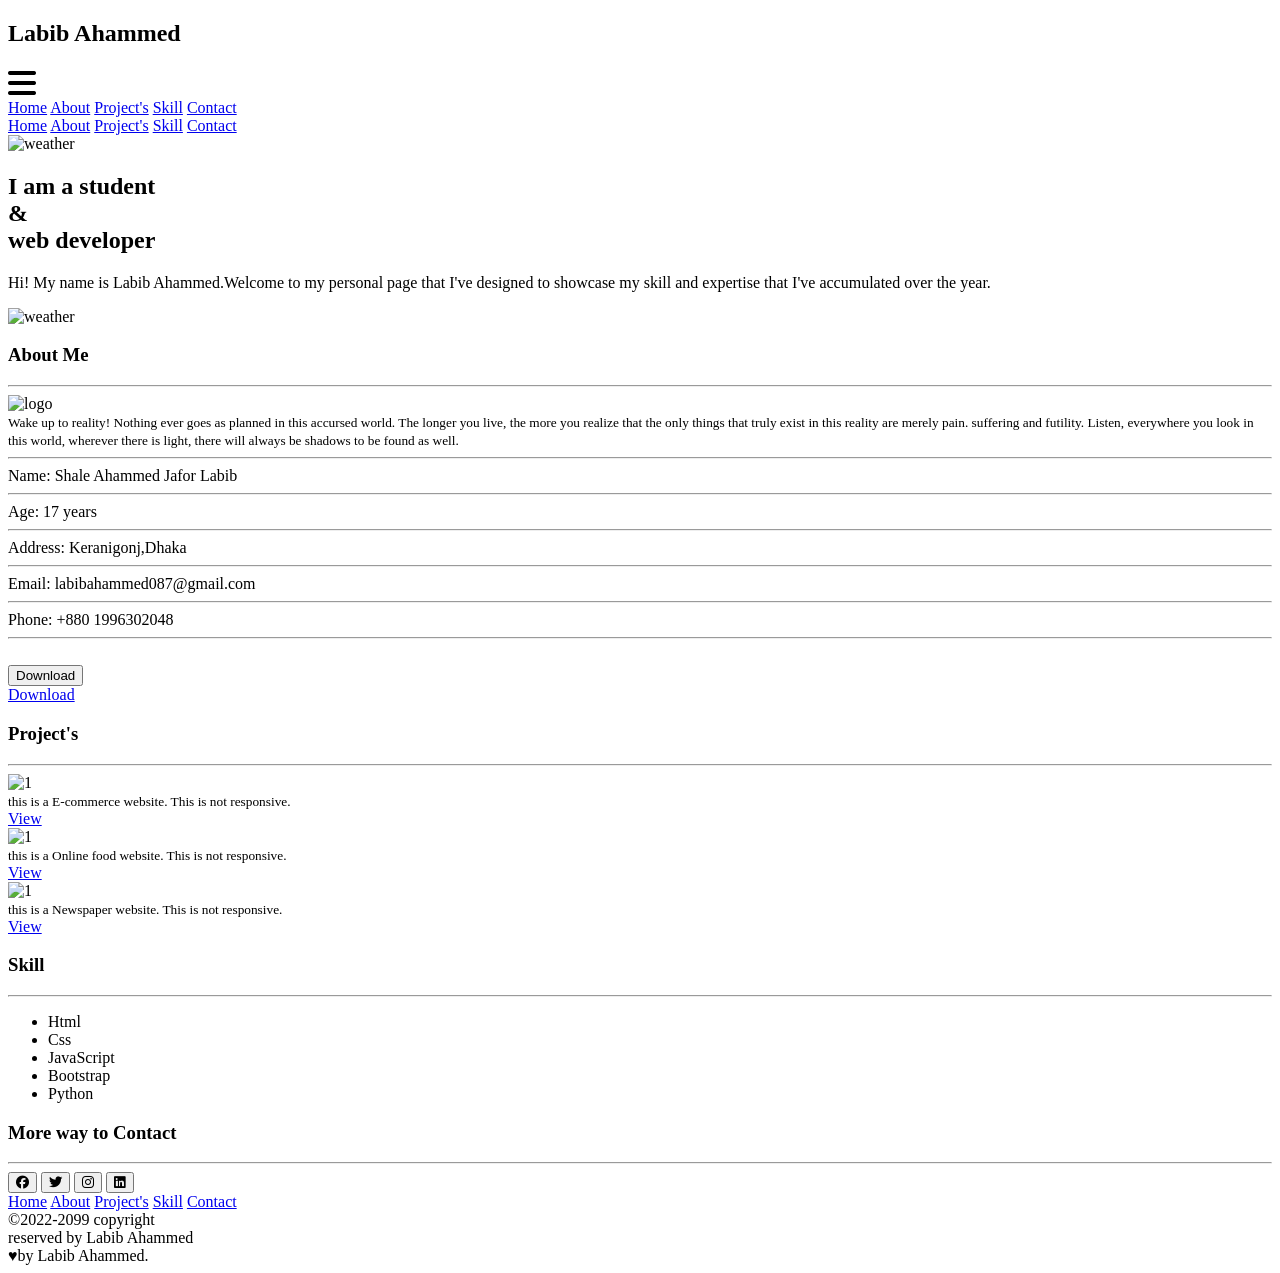
==== index.html @ 7253a117 "Add files via upload" ====
<!DOCTYPE html>
<html lang="en">

<head>
    <meta charset="UTF-8">
    <meta http-equiv="X-UA-Compatible" content="IE=Edge">
    <meta name="viewport" content="width=device-width, initial-scale=1">
    <!--Font awasome cdn-->
    <link rel="stylesheet" href="https://cdnjs.cloudflare.com/ajax/libs/font-awesome/6.1.2/css/all.min.css" integrity="sha512-1sCRPdkRXhBV2PBLUdRb4tMg1w2YPf37qatUFeS7zlBy7jJI8Lf4VHwWfZZfpXtYSLy85pkm9GaYVYMfw5BC1A==" crossorigin="anonymous" referrerpolicy="no-referrer" />
    <!--Google font-->
    <link rel="preconnect" href="https://fonts.googleapis.com">
    <link rel="preconnect" href="https://fonts.gstatic.com" crossorigin>
    <link href="https://fonts.googleapis.com/css2?family=Fira+Sans+Extra+Condensed:ital,wght@0,400;0,500;1,500&display=swap" rel="stylesheet">
    <title>Labib Ahammed</title>

    <!-- HTML -->


    <!-- Custom Styles -->
    <link rel="stylesheet" href="./css/style.css">

    <!--Desktop css-->
    <link rel="stylesheet" href="./css/desktop.css" media="only screen and (min-width: 600px)">
</head>

<body>
    <!--Navbar start here-->
    <nav class="navbar">
        <div class="nav-logo">
            <h2>Labib Ahammed</h2>
        </div>

        <i class="fa-solid fa-bars fa-2x bar" id="bars"></i>

        <div class="hidden" id="menu">
            <div class="drop">
                <a href="#home">Home</a>
                <a href="#about">About</a>
                <a href="#project">Project's</a>
                <a href="#skill">Skill</a>
                <a href="contact.html">Contact</a>
            </div>

        </div>

        <div class="desk-menu">
            <a href="#home">Home</a>
            <a href="#about">About</a>
            <a href="#project">Project's</a>
            <a href="#skill">Skill</a>
            <a href="contact.html">Contact</a>
        </div>
    </nav>
    <!--Navbar start here-->

    <!--About part start here-->
    <section class="home-section" id="home">
        <div class="home-logo">
            <img src="./imges/weather.png" alt="weather">
        </div>
        <div class="home-info">
            <h1>I am a student <br>&
                <br><span>web developer</span>
            </h1>
            <p>Hi! My name is Labib Ahammed.Welcome to my personal page that I've designed to showcase my skill and expertise that I've accumulated over the year.
            </p>
        </div>
        <div class="home-logo-2">
            <img src="./imges/weather.png" alt="weather">
        </div>
    </section>
    <!--About part end here-->

    <!--project part start here-->
    <section class="about-section" id="about">
        <h3 class="section-heading">About Me</h3>
        <hr class="hr-dot">
        <div class="about-container">
            <div class="about-logo">
                <img src="./imges/logo2.jpg" alt="logo" width="150px"><br>
                <div class="about-tit">
                    <small>Wake up to reality! Nothing ever goes as planned in this accursed world. The longer you live, the more you realize that the only things that truly exist in this reality are merely pain. suffering and futility.
                        Listen, everywhere you look in this world, wherever there is light, there will always be shadows to be found as well.</small>
                </div>
            </div>
            <div class="about-info">
                <hr>
                Name: Shale Ahammed Jafor Labib
                <hr>
                Age: 17 years
                <hr>
                Address: Keranigonj,Dhaka
                <hr>
                Email: labibahammed087@gmail.com
                <hr>
                Phone: +880 1996302048
                <hr>
                <br>
                <div class="about-dis-btn">
                    <button type="download" download>Download</button>
                </div>
            </div>
            <div class="about-btn">
                <a href="imges/download.jpg" download>Download</a>
            </div>

        </div>
    </section>
    <!--home part end here-->

    <!--project part start here-->
    <section class="project-section" id="project">
        <h3 class="section-heading">Project's</h3>
        <hr class="hr-dot">
        <div class="project-container">
            <div class="project-card">
                <img src="./imges/project-1.jpg" alt="1" width="150px">
                <div class="project-info">
                    <small>this is a E-commerce website. This is not responsive.</small>
                </div>
                <div class="project-btn">
                    <a href="#1">View</a>
                </div>
            </div>
            <div class="project-card">
                <img src="./imges/project-2.jpg" alt="1" width="150px">
                <div class="project-info">
                    <small>this is a Online food website. This is not responsive.</small>
                </div>
                <div class="project-btn">
                    <a href="#1">View</a>
                </div>
            </div>
            <div class="project-card">
                <img src="./imges/project-3.jpg" alt="1" width="150px">
                <div class="project-info">
                    <small>this is a Newspaper website. This is not responsive.</small>
                </div>
                <div class="project-btn">
                    <a href="#1">View</a>
                </div>
            </div>
        </div>
    </section>
    <!--project part start here-->

    <!--skill part start here-->
    <section class="skill-section" id="skill">
        <h3>Skill</h3>
        <hr class="hr-dot">
        <div class="skill-container">
            <div class="skill-card">
                <ul>
                    <li class="html">Html</li>
                    <li class="css">Css</li>
                    <li class="js">JavaScript</li>
                    <li class="boot">Bootstrap</li>
                    <li class="py">Python</li>
                </ul>
            </div>
        </div>
    </section>
    <!--skill part end here-->

    <footer class="footer-section">
        <h3 class="section-heading">More way to Contact</h3>
        <hr class="hr-dot">
        <div class="link-container">
            <button type="submit" onclick="location.href='https://www.facebook.com/labib.ahammed.18'"><i class="fa-brands fa-facebook fac"></i></button>
            <button type="submit"><i class="fa-brands fa-twitter twi"></i></button>
            <button type="submit"><i class="fa-brands fa-instagram ins"></i></button>
            <button type="submit"><i class="fa-brands fa-linkedin lik"></i></button>
        </div>
        <div class="footer-menu">
            <a href="#home">Home</a>
            <a href="#about">About</a>
            <a href="#project">Project's</a>
            <a href="#skill">Skill</a>
            <a href="contact.html">Contact</a>
        </div>
        <div class="footer-dis">
            &copy;2022-2099 copyright <br>reserved by Labib Ahammed <br> ♥️by Labib Ahammed.
        </div>
    </footer>
    <script src="main.js"></script>

</body>

</html>
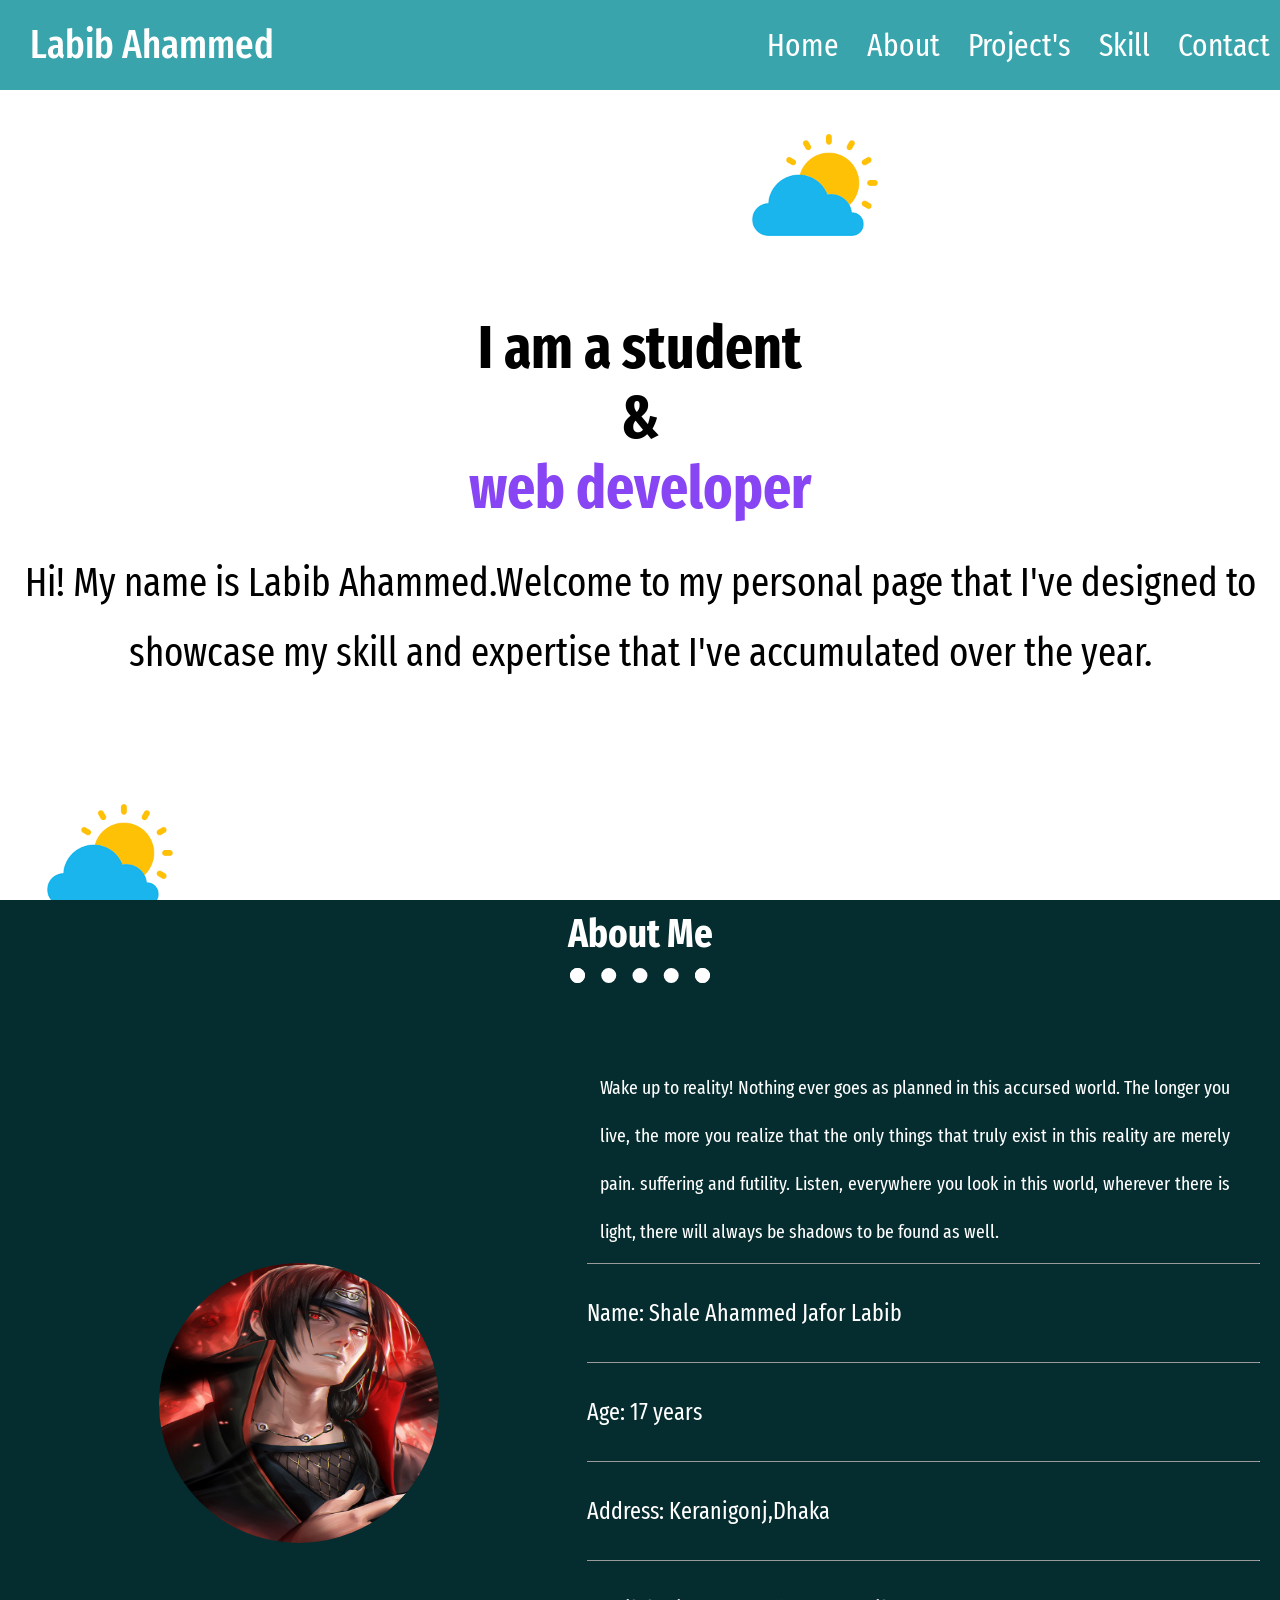
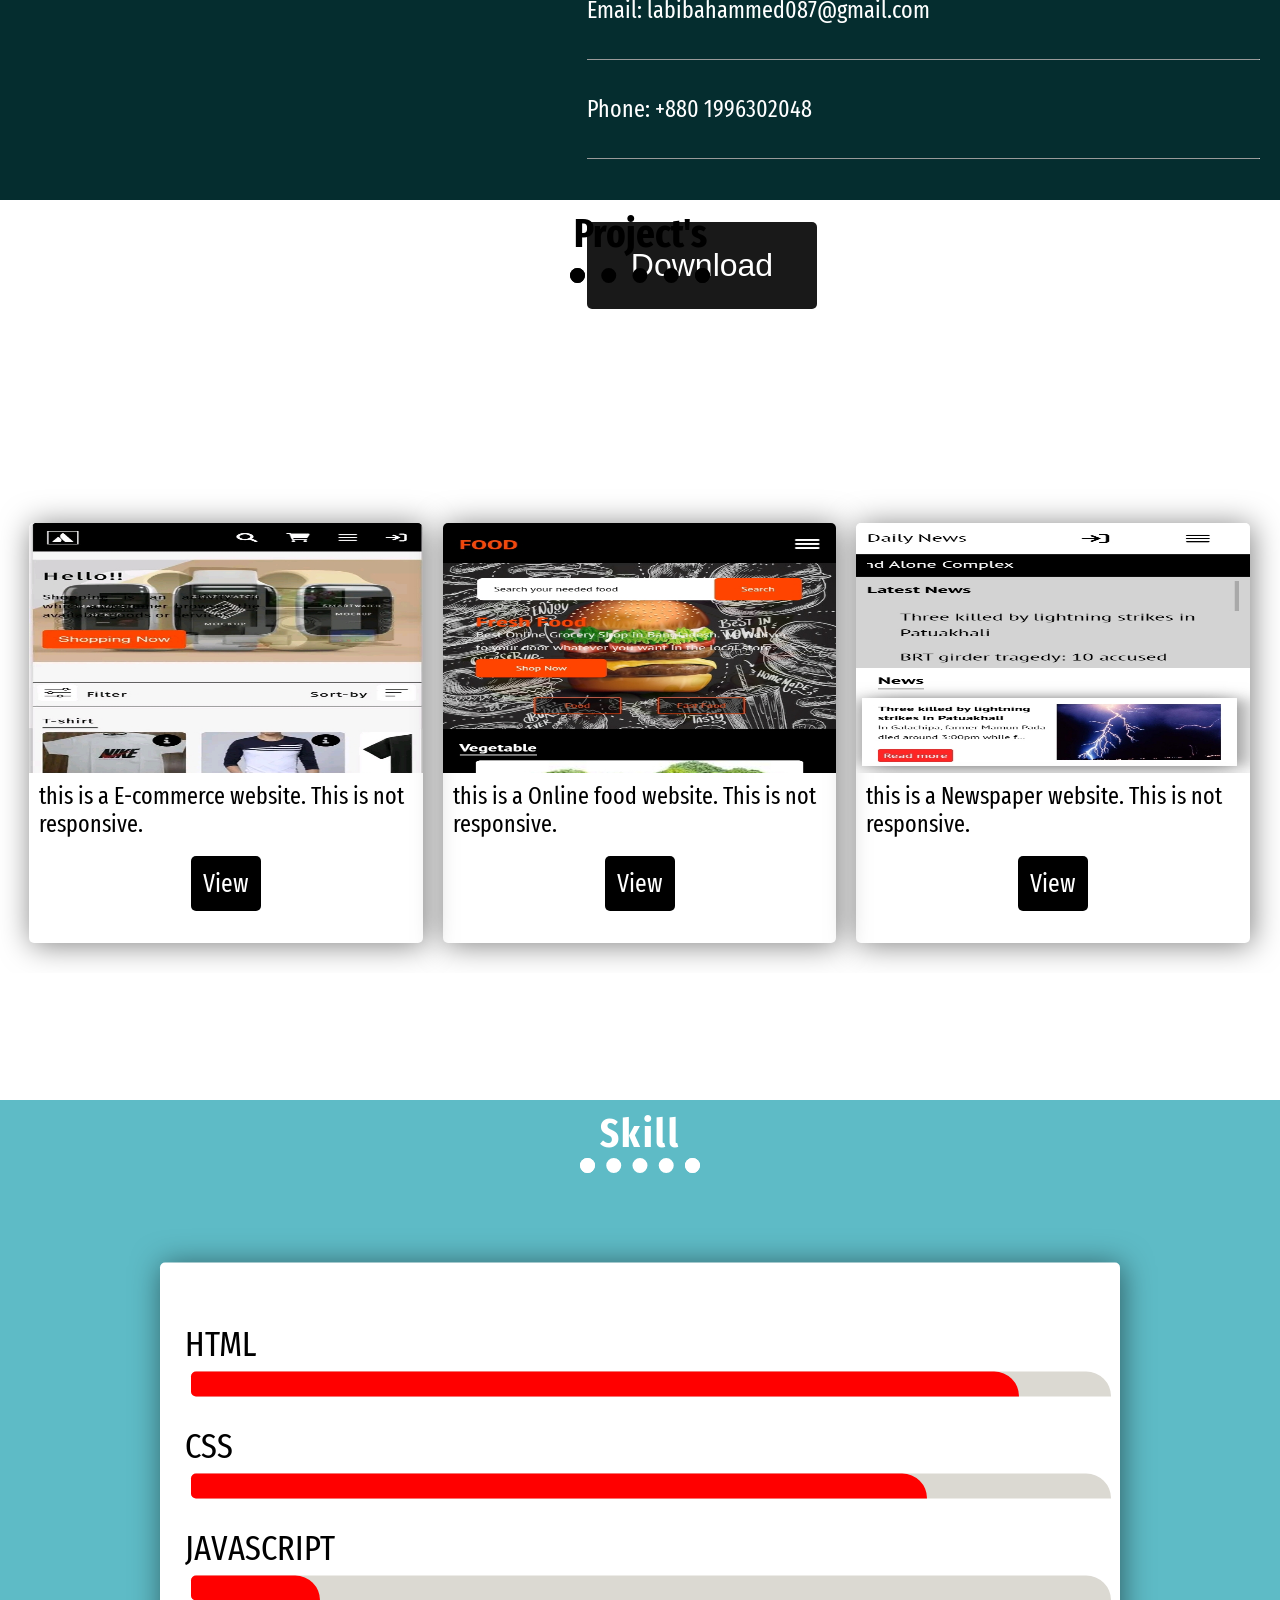
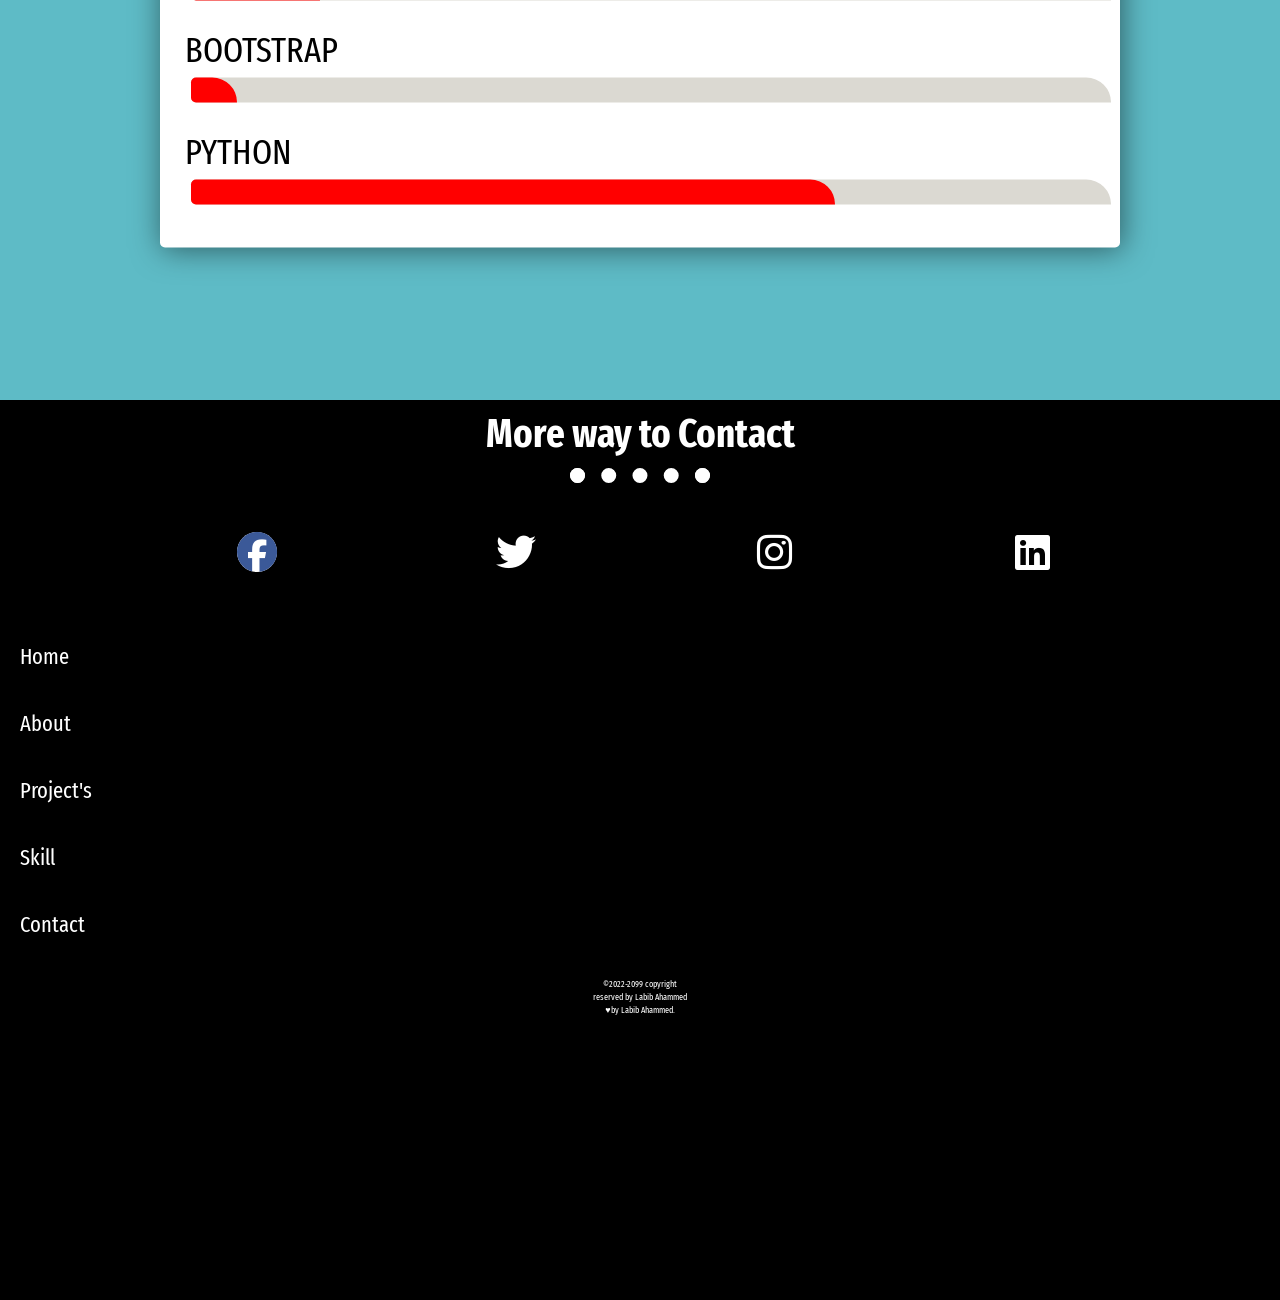
==== commit 7c69713f: "Update index.html" ====
--- a/index.html
+++ b/index.html
@@ -17,10 +17,10 @@
 
 
     <!-- Custom Styles -->
-    <link rel="stylesheet" href="./css/style.css">
+    <link rel="stylesheet" href="style.css">
 
     <!--Desktop css-->
-    <link rel="stylesheet" href="./css/desktop.css" media="only screen and (min-width: 600px)">
+    <link rel="stylesheet" href="desktop.css" media="only screen and (min-width: 600px)">
 </head>
 
 <body>
@@ -56,7 +56,7 @@
     <!--About part start here-->
     <section class="home-section" id="home">
         <div class="home-logo">
-            <img src="./imges/weather.png" alt="weather">
+            <img src="weather.png" alt="weather">
         </div>
         <div class="home-info">
             <h1>I am a student <br>&
@@ -66,7 +66,7 @@
             </p>
         </div>
         <div class="home-logo-2">
-            <img src="./imges/weather.png" alt="weather">
+            <img src="weather.png" alt="weather">
         </div>
     </section>
     <!--About part end here-->
@@ -77,7 +77,7 @@
         <hr class="hr-dot">
         <div class="about-container">
             <div class="about-logo">
-                <img src="./imges/logo2.jpg" alt="logo" width="150px"><br>
+                <img src="logo2.jpg" alt="logo" width="150px"><br>
                 <div class="about-tit">
                     <small>Wake up to reality! Nothing ever goes as planned in this accursed world. The longer you live, the more you realize that the only things that truly exist in this reality are merely pain. suffering and futility.
                         Listen, everywhere you look in this world, wherever there is light, there will always be shadows to be found as well.</small>
@@ -101,7 +101,7 @@
                 </div>
             </div>
             <div class="about-btn">
-                <a href="imges/download.jpg" download>Download</a>
+                <a href="download.jpg" download>Download</a>
             </div>
 
         </div>
@@ -114,7 +114,7 @@
         <hr class="hr-dot">
         <div class="project-container">
             <div class="project-card">
-                <img src="./imges/project-1.jpg" alt="1" width="150px">
+                <img src="project-1.jpg" alt="1" width="150px">
                 <div class="project-info">
                     <small>this is a E-commerce website. This is not responsive.</small>
                 </div>
@@ -123,7 +123,7 @@
                 </div>
             </div>
             <div class="project-card">
-                <img src="./imges/project-2.jpg" alt="1" width="150px">
+                <img src="project-2.jpg" alt="1" width="150px">
                 <div class="project-info">
                     <small>this is a Online food website. This is not responsive.</small>
                 </div>
@@ -132,7 +132,7 @@
                 </div>
             </div>
             <div class="project-card">
-                <img src="./imges/project-3.jpg" alt="1" width="150px">
+                <img src="project-3.jpg" alt="1" width="150px">
                 <div class="project-info">
                     <small>this is a Newspaper website. This is not responsive.</small>
                 </div>
--- a/style.css
+++ b/style.css
@@ -0,0 +1,487 @@
+* {
+    margin: 0;
+    padding: 0;
+    box-sizing: border-box;
+    text-decoration: none;
+    list-style: none;
+    outline: none;
+}
+
+html {
+    scroll-behavior: smooth;
+    font-family: 'Fira Sans Extra Condensed', sans-serif;
+}
+
+body {
+    width: 100%;
+    background: white;
+}
+
+.section-heading {
+    font-size: 1.5rem;
+    padding: 10px 0px;
+    text-align: center;
+}
+
+.hr-dot {
+    width: 80px;
+    display: block;
+    margin: 0 auto;
+    border-style: dotted;
+    border-width: 5px;
+    border-bottom: none;
+}
+
+.navbar {
+    background: #39a4ac;
+    width: 100%;
+    height: 15vh;
+    display: flex;
+    justify-content: space-between;
+    align-items: center;
+    padding: 0px 10px;
+    position: relative;
+}
+
+.nav-logo h2 {
+    color: white;
+    font-weight: 500;
+}
+
+.bar {
+    margin-right: 15px;
+    color: white;
+    position: absolute;
+    right: 15px;
+}
+
+.drop {
+    position: absolute;
+    top: 15.2vh;
+    width: 100%;
+    background: #39a4ac;
+    left: 0%;
+    height: fit-content;
+    padding: 20px 20px;
+    text-align: center;
+    z-index: 1000;
+}
+.hidden{
+    display: none;
+}
+.drop a {
+    display: block;
+    font-size: 1.5rem;
+    margin: 26px 0px;
+    color: white;
+    padding: 10px;
+    cursor: pointer;
+    transition: all 1.5s ease;
+}
+
+.desk-menu {
+    display: none;
+}
+
+/* about part start here */
+.home-section {
+    width: 100%;
+    height: 85vh;
+    position: relative;
+}
+
+.home-logo {
+    width: 80px;
+    height: 80px;
+    position: relative;
+    right: -259px;
+    top: 20px;
+    border-radius: 50%;
+}
+
+.home-logo img {
+    position: absolute;
+    width: 80px;
+    height: 80px;
+    border-radius: 50%;
+}
+
+.home-logo-2 {
+    width: 80px;
+    height: 80px;
+    position: relative;
+    top: 50vh;
+    left: 15px;
+    border-radius: 50%;
+}
+
+.home-logo-2 img {
+    position: absolute;
+    width: 80px;
+    height: 80px;
+    border-radius: 50%;
+}
+
+.home-info {
+    position: absolute;
+    top: 25%;
+    padding: 20px;
+    text-align: center;
+    line-height: 30px;
+}
+
+.home-info h1 {
+    margin-bottom: 20px;
+}
+
+.home-info span {
+    color: #8845f4;
+}
+
+/* about part start here */
+.about-section {
+    width: 100%;
+    height: 103vh;
+    background: #052d2f;
+    color: white;
+    position: relative;
+}
+
+.about-container {
+    display: flex;
+    flex-direction: column;
+    padding: 10px;
+}
+
+.about-logo img {
+    width: 80px;
+    height: 80px;
+    border-radius: 50%;
+    display: block;
+    margin: 0 auto;
+    margin-top: 10px;
+}
+
+.about-tit {
+    text-align: center;
+    line-height: 20px;
+    margin-bottom: 5px;
+}
+
+.about-info {
+    padding: 5px 15px;
+}
+
+.about-info hr {
+    margin: 10px -10px;
+    border-bottom: none;
+}
+
+.about-btn {
+    text-align: center;
+}
+
+.about-btn a {
+    padding: 10px;
+    width: 80px;
+    border: none;
+    border-radius: 5px;
+    border-radius: 5px;
+    background: #191919;
+    color: white;
+}
+
+.about-dis-btn {
+    display: none;
+}
+
+/* about part start here */
+
+/* project part start here */
+.project-section {
+    width: 100%;
+    height: 100vh;
+    position: relative;
+}
+
+.project-container {
+    position: relative;
+    display: flex;
+    overflow-x: scroll;
+    margin-top: 60px;
+    padding: 10px;
+    height: 70vh;
+}
+
+.project-card {
+    border-radius: 5px;
+    width: 200px;
+    box-shadow: 2px 2px 30px rgba(0, 0, 0, 0.5);
+    height: 320px;
+    transition: 1s transform;
+    margin-right: 20px;
+}
+
+.project-card:first-child {
+    margin-left: 20px;
+}
+
+.project-card img {
+    width: 200px;
+    height: 200px;
+    border-top-left-radius: 5px;
+    border-top-right-radius: 5px;
+}
+
+.project-info {
+    padding: 5px 10px;
+}
+
+.project-btn {
+    text-align: center;
+    padding: 10px 0px;
+}
+
+.project-btn a {
+    background: black;
+    color: white;
+    padding: 6px;
+    border-radius: 5px;
+    width: 60px;
+}
+
+/* project part end here */
+
+/* skill part start here */
+.skill-section {
+    width: 100%;
+    height: 100vh;
+    background: #5EBBC6;
+    padding: 10px;
+    position: relative;
+}
+
+.skill-section h3 {
+    text-align: center;
+    color: white;
+    font-size: 1.5rem;
+}
+
+.skill-section hr {
+    color: white;
+    width: 60px;
+}
+
+.skill-container {
+    width: 100%;
+    margin: 0 auto;
+    position: relative;
+    margin-top: 30px;
+    top: 40%;
+    bottom: 50%;
+    right: 50%;
+    left: 50%;
+    transform: translate(-50%, -50%);
+    padding: 30px;
+}
+
+.skill-card {
+    width: 80%;
+    background: white;
+    margin: 0 auto;
+    border-radius: 5px;
+    padding: 10px 15px;
+    box-shadow: 2px 2px 30px rgba(0, 0, 0, 0.5);
+    transition: transform 1s;
+}
+
+.skill-card li {
+    margin: 45px 0px;
+    text-transform: uppercase;
+    position: relative;
+}
+
+.skill-card li::before {
+    content: '';
+    width: 100%;
+    height: 25px;
+    background: #DBD9D2;
+    position: absolute;
+    top: calc(100% + 7px);
+    border-radius: 1000px 5000px 50px 1000px;
+    margin-left: 6px;
+}
+
+.skill-card li::after {
+    content: '';
+    width: 0%;
+    height: 25px;
+    background: red;
+    position: absolute;
+    left: 6px;
+    top: calc(100% + 7px);
+    border-radius: 1000px 5000px 50px 1000px;
+    /*margin-left: 6px;*/
+    animation-delay: 2s;
+    animation-duration: 3s;
+    animation-fill-mode: forwards;
+    animation-timing-function: linear;
+}
+
+/* skill part end here */
+
+/* footer part start here */
+.footer-section {
+    height: 100vh;
+    width: 100%;
+    background: black;
+    color: white;
+    position: relative;
+}
+
+.link-container {
+    width: 70%;
+    padding: 15px;
+    margin: 0 auto;
+    margin-top: 15px;
+    text-align: center;
+    display: flex;
+    justify-content: space-between;
+}
+.link-container button{
+    width: 40px;
+    height: 40px;
+    margin-left: 10px;
+    border: none;
+    border-radius: 50%;
+    font-size: 23px;
+    text-align: center;
+    background: black;
+    color: white;
+    transition: background 1s;
+}
+.fac{
+    color: #3b5998;
+    background: white;
+    border-radius: 1000%;
+}
+.footer-menu{
+    width: 100%;
+    padding: 15px;
+    text-align: left;
+    display: flex;
+    flex-direction: column;
+}
+.footer-menu a{
+    margin: 15px 0px;
+    font-size: 1.4rem;
+    color: white;
+    transition: 1s;
+    width: fit-content;
+    padding: 5px;
+    cursor: pointer;
+}
+.footer-dis{
+    width: 100%;
+    padding: 5px 0px;
+    text-align: center;
+    line-height: 13px;
+    font-size: 9px;
+}
+/* footer part end here */
+
+/* Hover part start here */
+
+.drop a:hover {
+    color: black;
+}
+
+.home-logo img:hover {
+    transform: rotate(360deg);
+    transition: 1.5s;
+}
+
+.home-logo-2 img:hover {
+    transform: rotate(360deg);
+    transition: 1.5s;
+}
+
+.about-btn a:hover {
+    background: #8845f4;
+    color: white;
+    transition: 1s ease-in-out;
+}
+
+.project-card:hover {
+    transform: scale(0.9);
+}
+
+.skill-card:hover {
+    transform: scale(1.1);
+}
+
+.skill-card li.html::after {
+    animation-name: html;
+}
+
+@keyframes html {
+    to {
+        width: 90%;
+        color: red;
+    }
+}
+
+.skill-card li.css::after {
+    animation-name: css;
+}
+
+@keyframes css {
+    to {
+        width: 80%;
+        color: red;
+    }
+}
+
+.skill-card li.js::after {
+    animation-name: js;
+}
+
+@keyframes js {
+    to {
+        width: 14%;
+        color: red;
+    }
+}
+
+.skill-card li.boot::after {
+    animation-name: boot;
+}
+
+@keyframes boot {
+    to {
+        width: 5%;
+        color: red;
+    }
+}
+
+.skill-card li.py::after {
+    animation-name: py;
+}
+
+@keyframes py {
+    to {
+        width: 70%;
+        color: red;
+    }
+}
+.link-container button:hover{
+    /*background: lightgrey;*/
+    background: black;
+}
+.fac:hover{
+    color: #3b5998;
+}
+.footer-menu a:hover{
+    padding-left: 20px;
+}
+/* Hover part end here */
--- a/desktop.css
+++ b/desktop.css
@@ -0,0 +1,208 @@
+.navbar {
+    height: 10vh;
+}
+
+.nav-logo h2 {
+    font-size: 2.5rem;
+    margin-left: 20px;
+}
+
+.bar {
+    display: none;
+}
+
+.desk-menu {
+    display: block;
+}
+
+.desk-menu a {
+    margin-left: 25px;
+    font-size: 2rem;
+    color: white;
+    cursor: pointer;
+}
+
+.desk-menu a:hover {
+    transition: all 1.5s ease;
+    color: black;
+}
+
+/* home part start here */
+.home-section{
+    height: 90vh;
+}
+.home-logo {
+    width: 150px;
+    height: 150px;
+    right: -740px;
+}
+
+.home-logo img {
+    width: 150px;
+    height: 150px;
+}
+
+.home-logo-2 {
+    width: 150px;
+    height: 150px;
+    top: 60vh;
+    left: 35px;
+}
+
+.home-logo-2 img {
+    position: absolute;
+    width: 150px;
+    height: 150px;
+    border-radius: 50%;
+}
+
+.home-info {
+    position: absolute;
+    top: 25%;
+    padding: 20px;
+    text-align: center;
+    line-height: 70px;
+    font-size: 40px;
+}
+
+.home-info h1 {
+    margin-bottom: 25px;
+}
+
+.home-info span {
+    color: #8845f4;
+}
+
+/* about part start here */
+.about-section{
+    height: 100vh;
+}
+.section-heading {
+    font-size: 2.5rem;
+}
+
+.hr-dot {
+    border-width: 15px;
+    width: 140px;
+}
+
+.about-container {
+    display: flex;
+    flex-direction: row;
+    position: relative;
+}
+
+.about-logo,
+.about-tit {
+    flex-basis: 45%;
+    padding-left: 10px;
+}
+
+.about-logo {
+    margin-top: 20vh;
+}
+
+.about-logo img {
+    width: 280px;
+    height: 280px;
+    margin-top: 10vh;
+}
+
+.about-tit {
+    text-align: justify;
+    position: absolute;
+    width: 50%;
+    top: 9vh;
+    right: 50px;
+}
+
+.about-tit small {
+    font-size: 1.2rem;
+    line-height: 3rem;
+}
+
+.about-btn {
+    display: none;
+}
+
+.about-info {
+    flex-basis: 55%;
+    height: fit-content;
+    margin-top: 25vh;
+    font-size: 1.5rem;
+    padding: 10px;
+}
+
+.about-info hr {
+    margin: 35px 0px;
+    padding-left: 45px;
+    color: white;
+}
+
+.about-dis-btn {
+    display: block;
+}
+.about-dis-btn button {
+    width: 230px;
+    font-size: 2rem;
+    padding: 25px;
+    border: none;
+    border-radius: 5px;
+    background: #191919;
+    color: white;
+}
+.about-dis-btn button:hover{
+    background: #8845f4;
+    color: white;
+    transition: 1s ease-in-out;
+}
+/* project part start here */
+.project-container{
+    display: flex;
+    padding-top: 20vh;
+    overflow: hidden;
+    padding-left: 1vh;
+}
+.project-card{
+    width: 400px;
+    height: 420px;
+}
+.project-card img{
+    width: 100%;
+    height: 250px;
+}
+.project-info small{
+    font-size: 1.5rem;
+}
+.project-btn{
+    margin: 15px 0px;
+}
+.project-btn a{
+    font-size: 1.6rem;
+    padding: 12px;
+}
+.project-card:hover{
+    transform: scale(1.1);
+}
+/* skill part start here */
+.skill-section h3{
+    font-size: 2.5rem;
+    letter-spacing: 2.5px;
+}
+.skill-section hr{
+    width: 120px;
+}
+.skill-card{
+    font-size: 2.2rem;
+    padding: 15px;
+}
+.skill-card li{
+    margin-left: 10px;
+    margin-bottom: 60px;
+}
+/* footer part start here */
+.link-container button{
+    width: 80px;
+    height: 80px;
+    font-size: 2.5rem;
+}
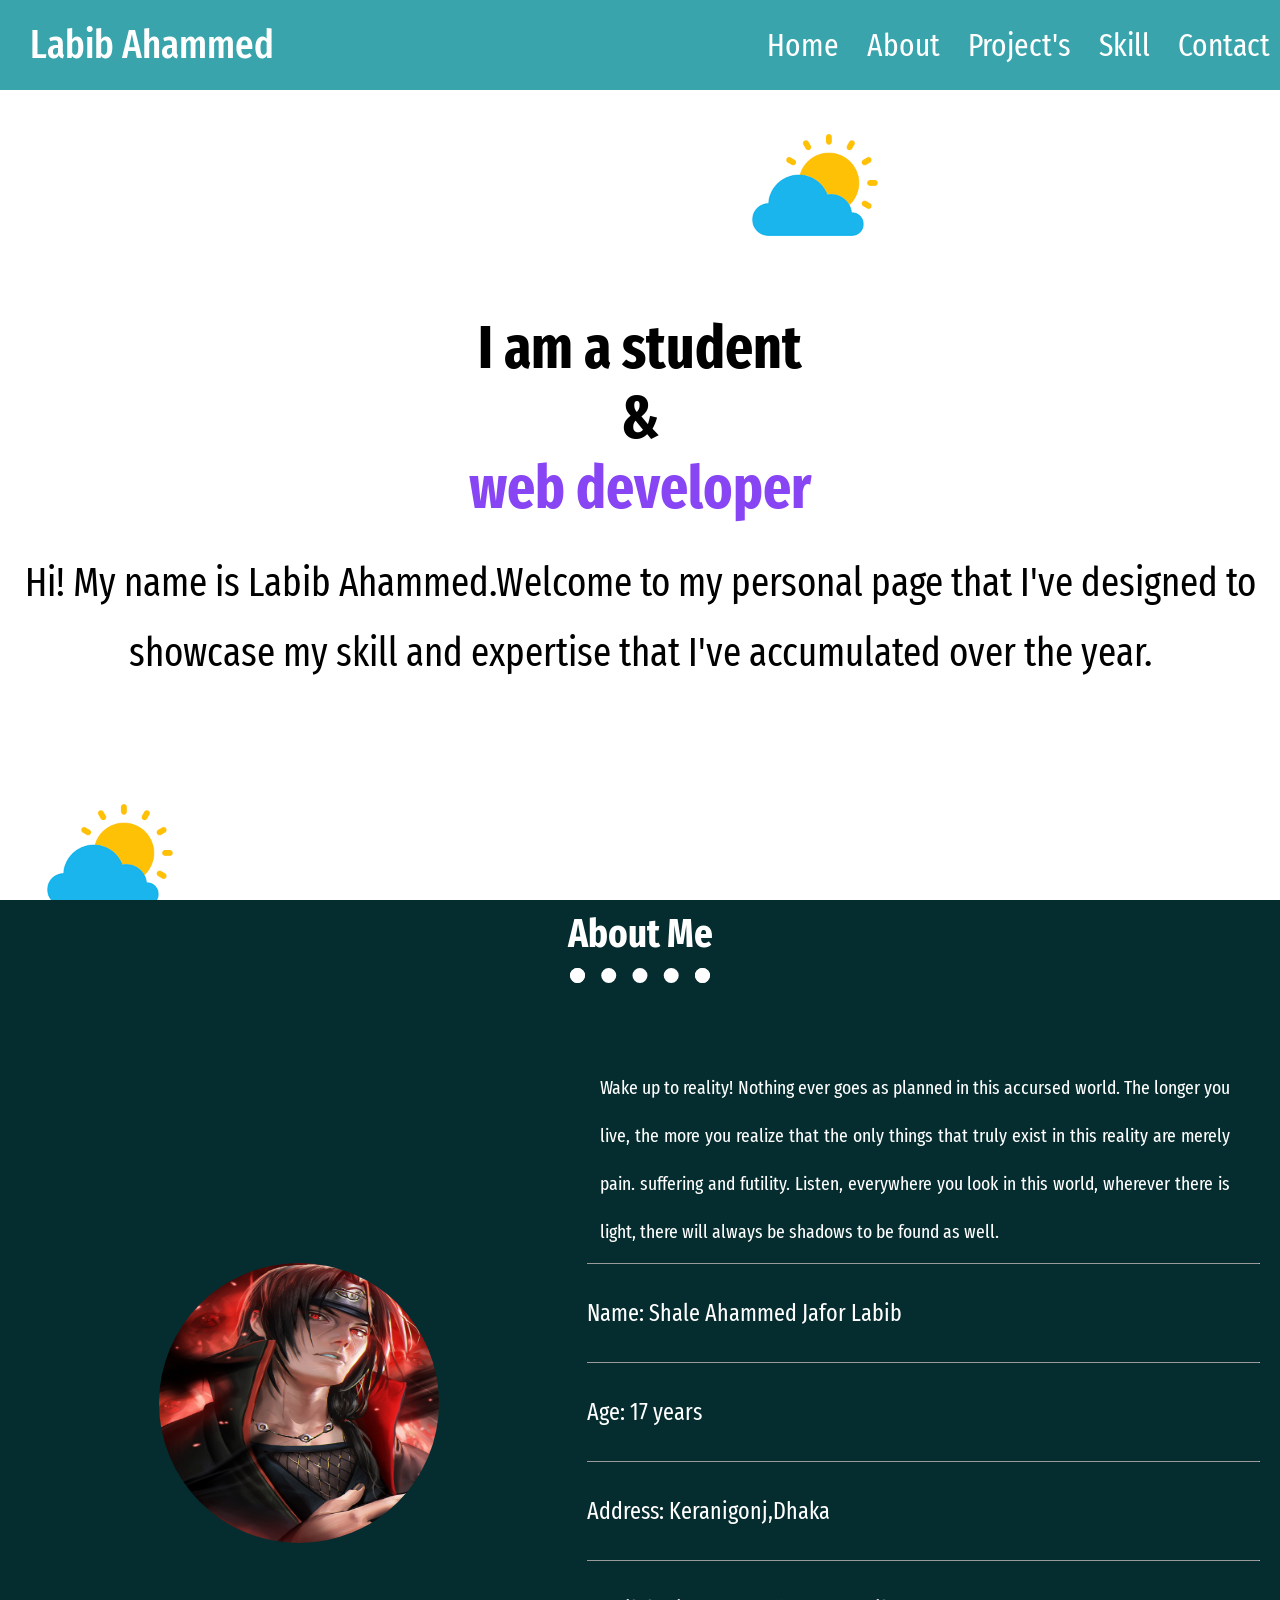
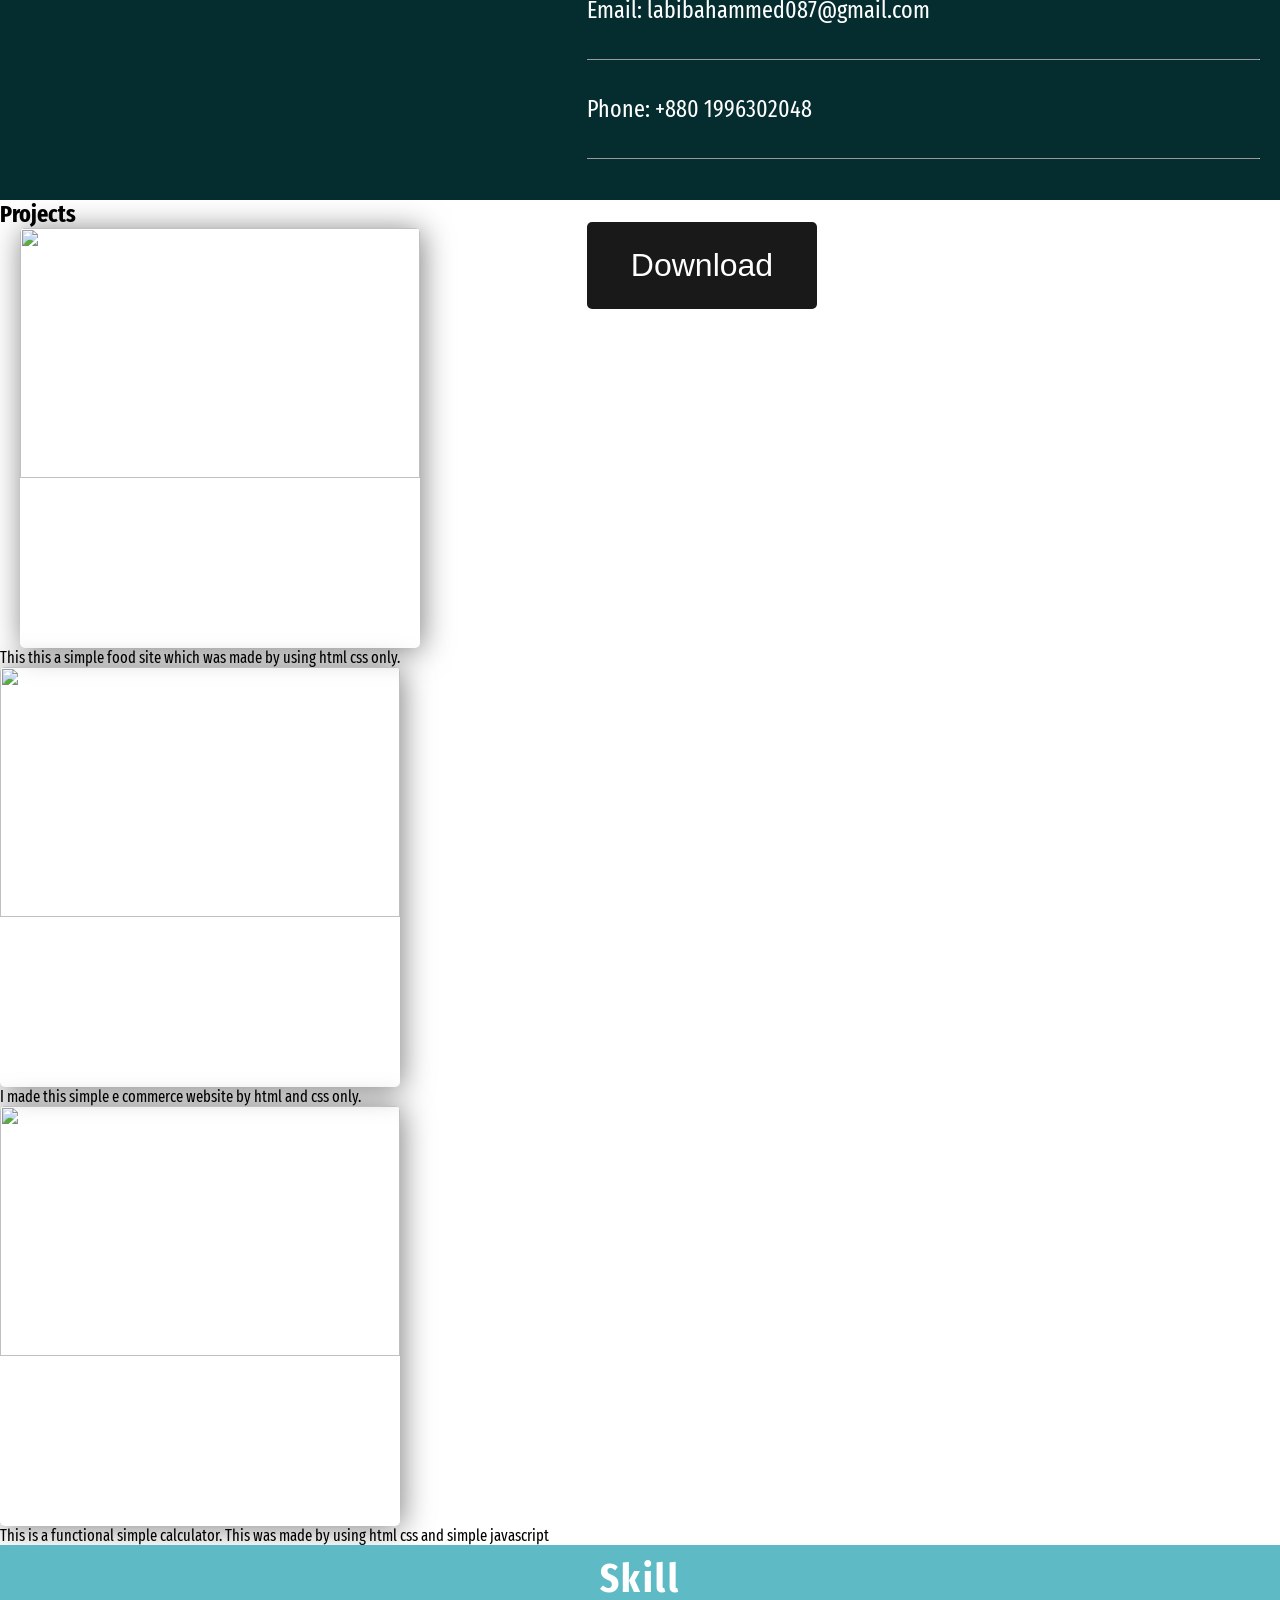
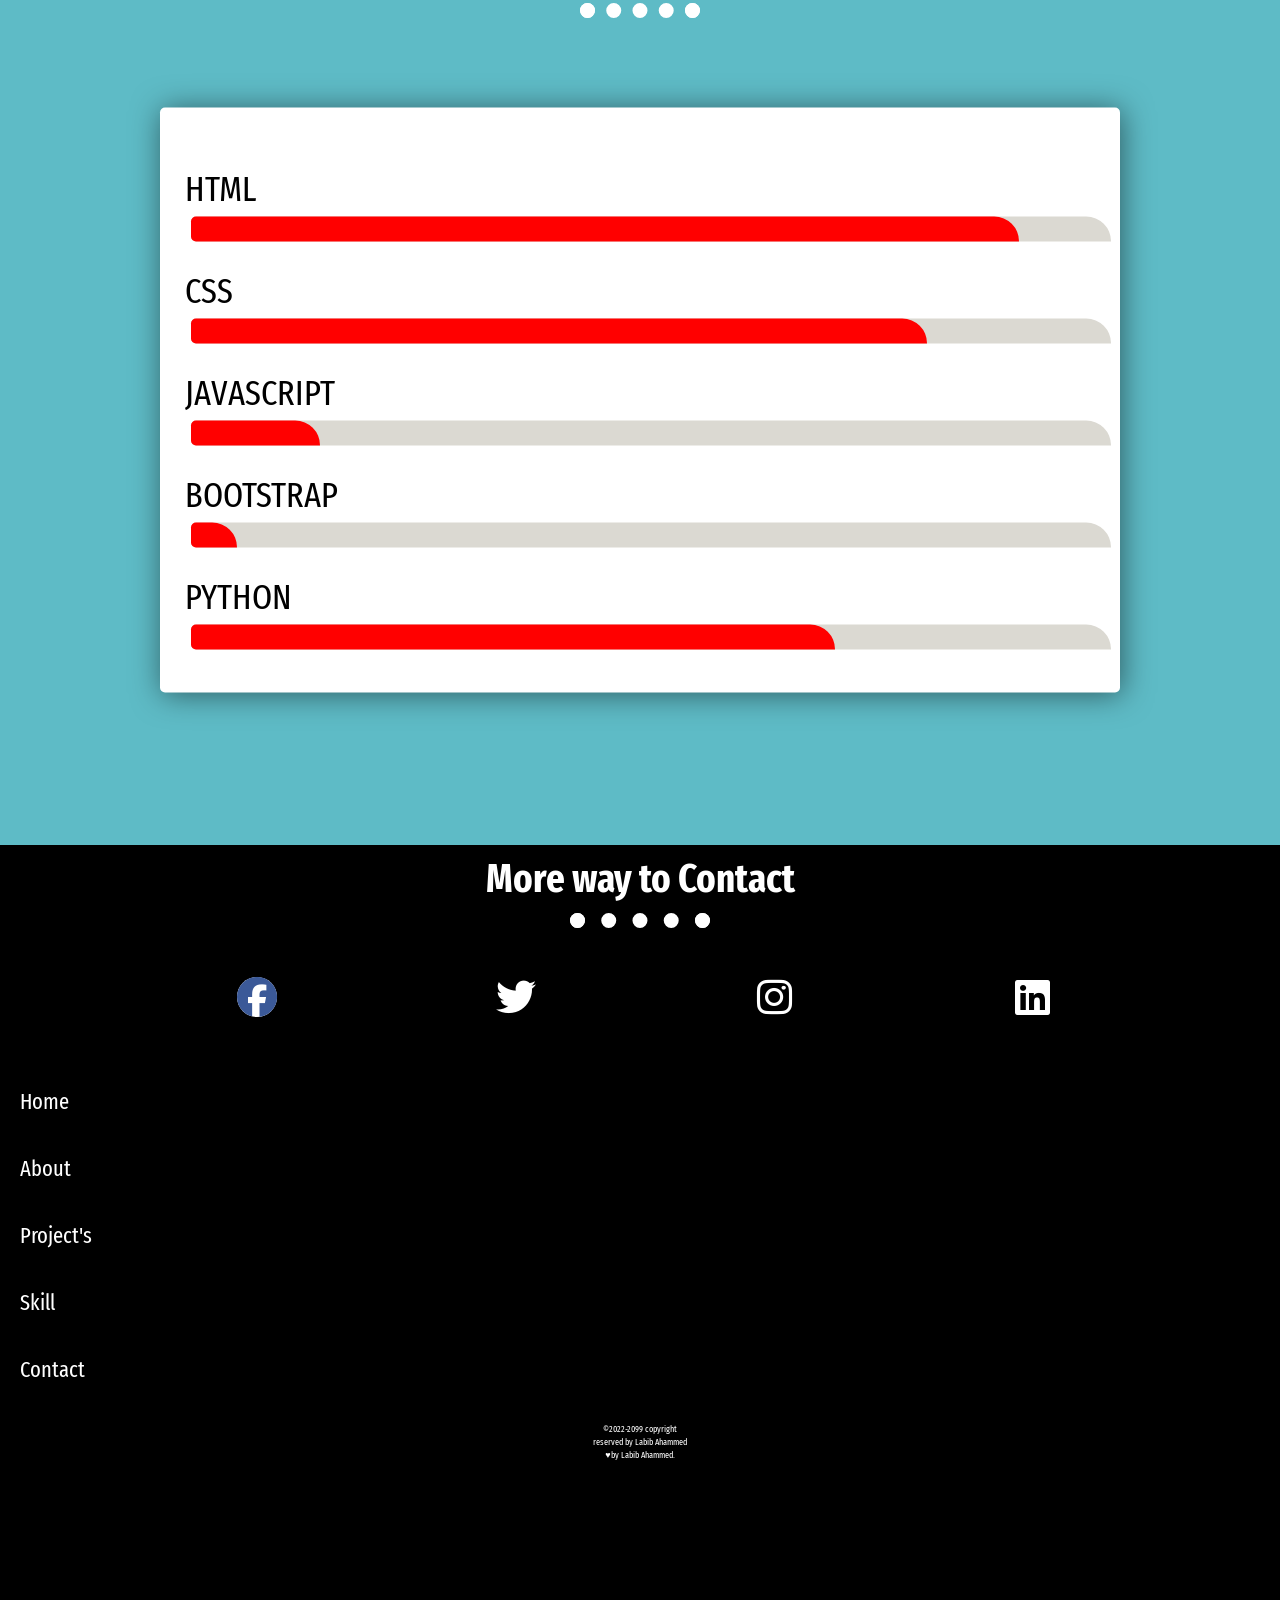
==== commit 0a4e4a2b: "Update index.html" ====
--- a/index.html
+++ b/index.html
@@ -109,39 +109,32 @@
     <!--home part end here-->
 
     <!--project part start here-->
-    <section class="project-section" id="project">
-        <h3 class="section-heading">Project's</h3>
-        <hr class="hr-dot">
-        <div class="project-container">
-            <div class="project-card">
-                <img src="project-1.jpg" alt="1" width="150px">
-                <div class="project-info">
-                    <small>this is a E-commerce website. This is not responsive.</small>
-                </div>
-                <div class="project-btn">
-                    <a href="#1">View</a>
-                </div>
-            </div>
-            <div class="project-card">
-                <img src="project-2.jpg" alt="1" width="150px">
-                <div class="project-info">
-                    <small>this is a Online food website. This is not responsive.</small>
-                </div>
-                <div class="project-btn">
-                    <a href="#1">View</a>
-                </div>
-            </div>
-            <div class="project-card">
-                <img src="project-3.jpg" alt="1" width="150px">
-                <div class="project-info">
-                    <small>this is a Newspaper website. This is not responsive.</small>
-                </div>
-                <div class="project-btn">
-                    <a href="#1">View</a>
-                </div>
-            </div>
-        </div>
-    </section>
+      <div class="projects">
+    <h2 class="project_heading">Projects</h2>
+
+    <div class="project_body">
+      <div class="project-card">
+        <img src="2.png" id="food">
+      </div>
+      <div class="info">
+        <p>This this a simple food site which was made by using html css only.</p>
+      </div>
+      <div class="project-card">
+        <img src="3.png" id="ecommerce">
+      </div>
+      <div class="info">
+        <p>I made this simple e commerce website by html and css only.</p>
+      </div>
+      <div class="project-card">
+        <img src="1.png" id="calculator">
+      </div>
+      <div class="info">
+        <p>This is a functional simple calculator. This was made by using html css and simple javascript</p>
+      </div>
+    </div>
+  </div>
+  </div>
+
     <!--project part start here-->
 
     <!--skill part start here-->
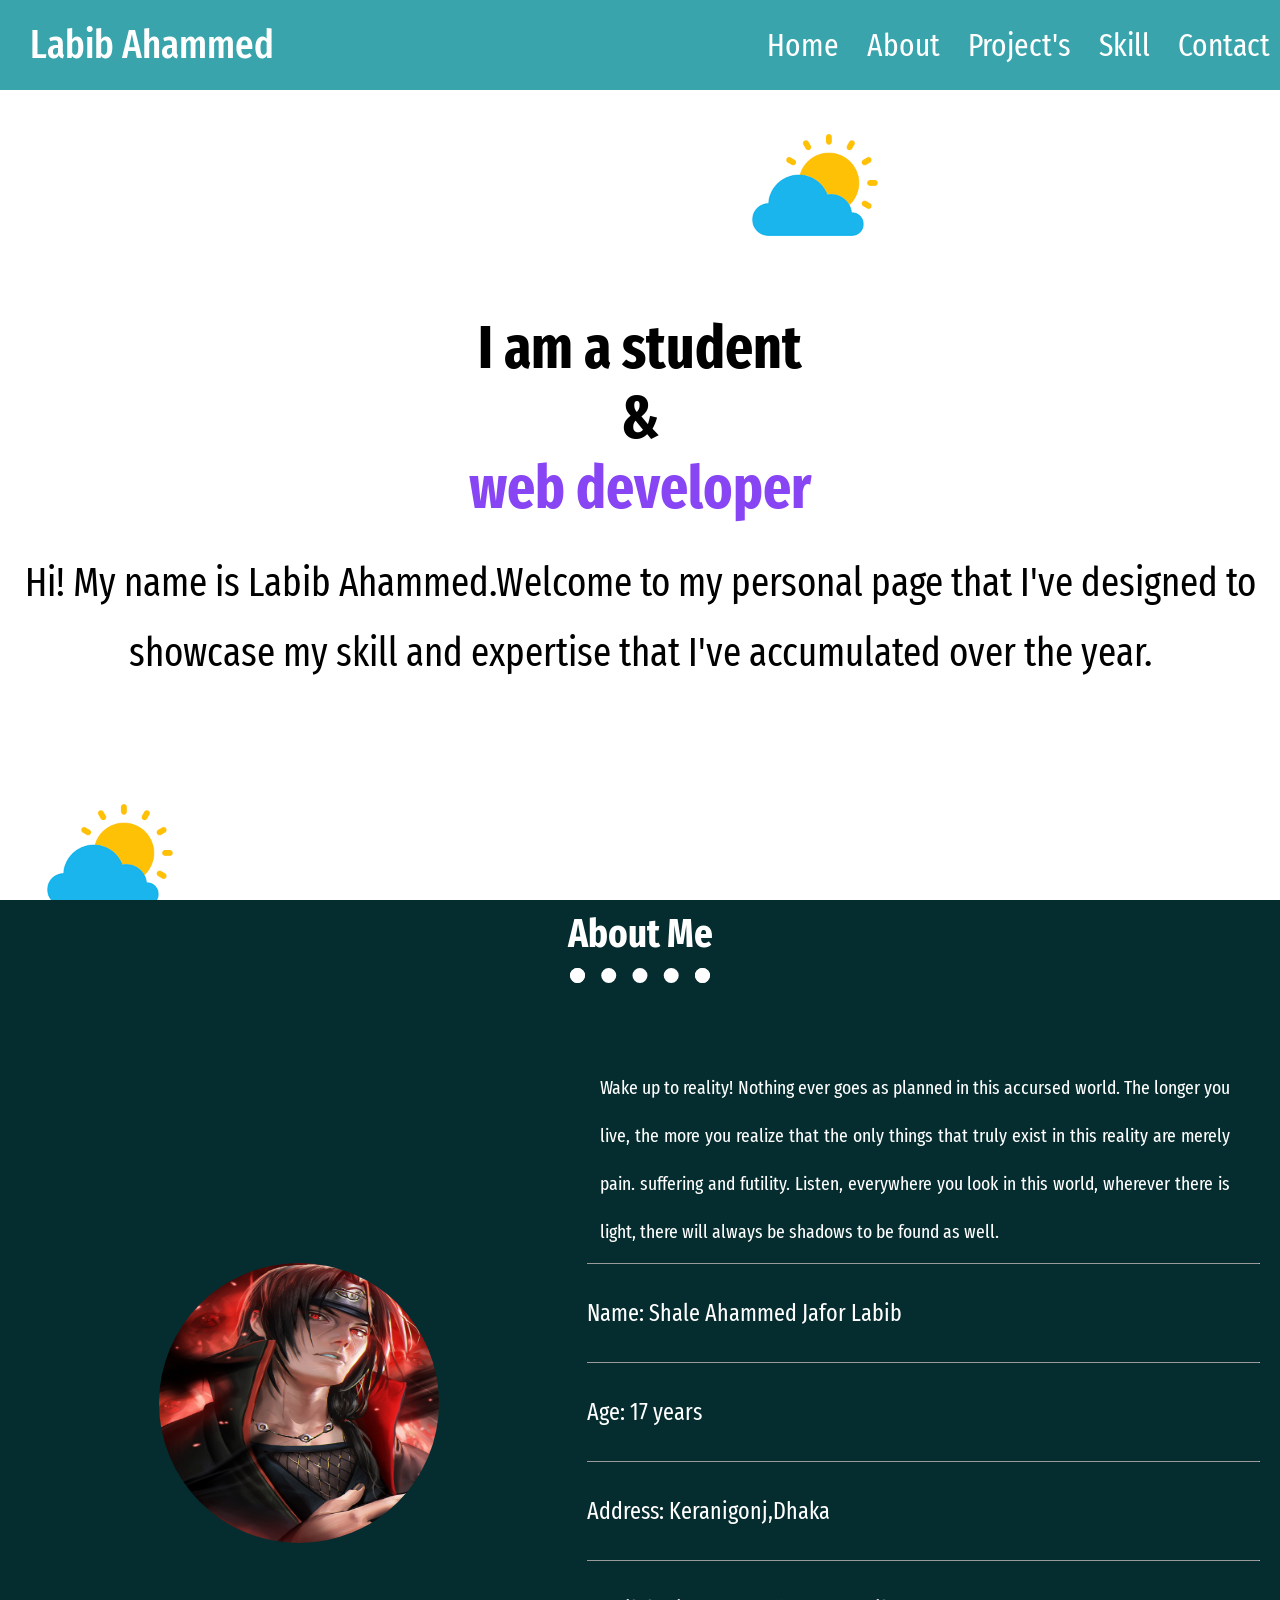
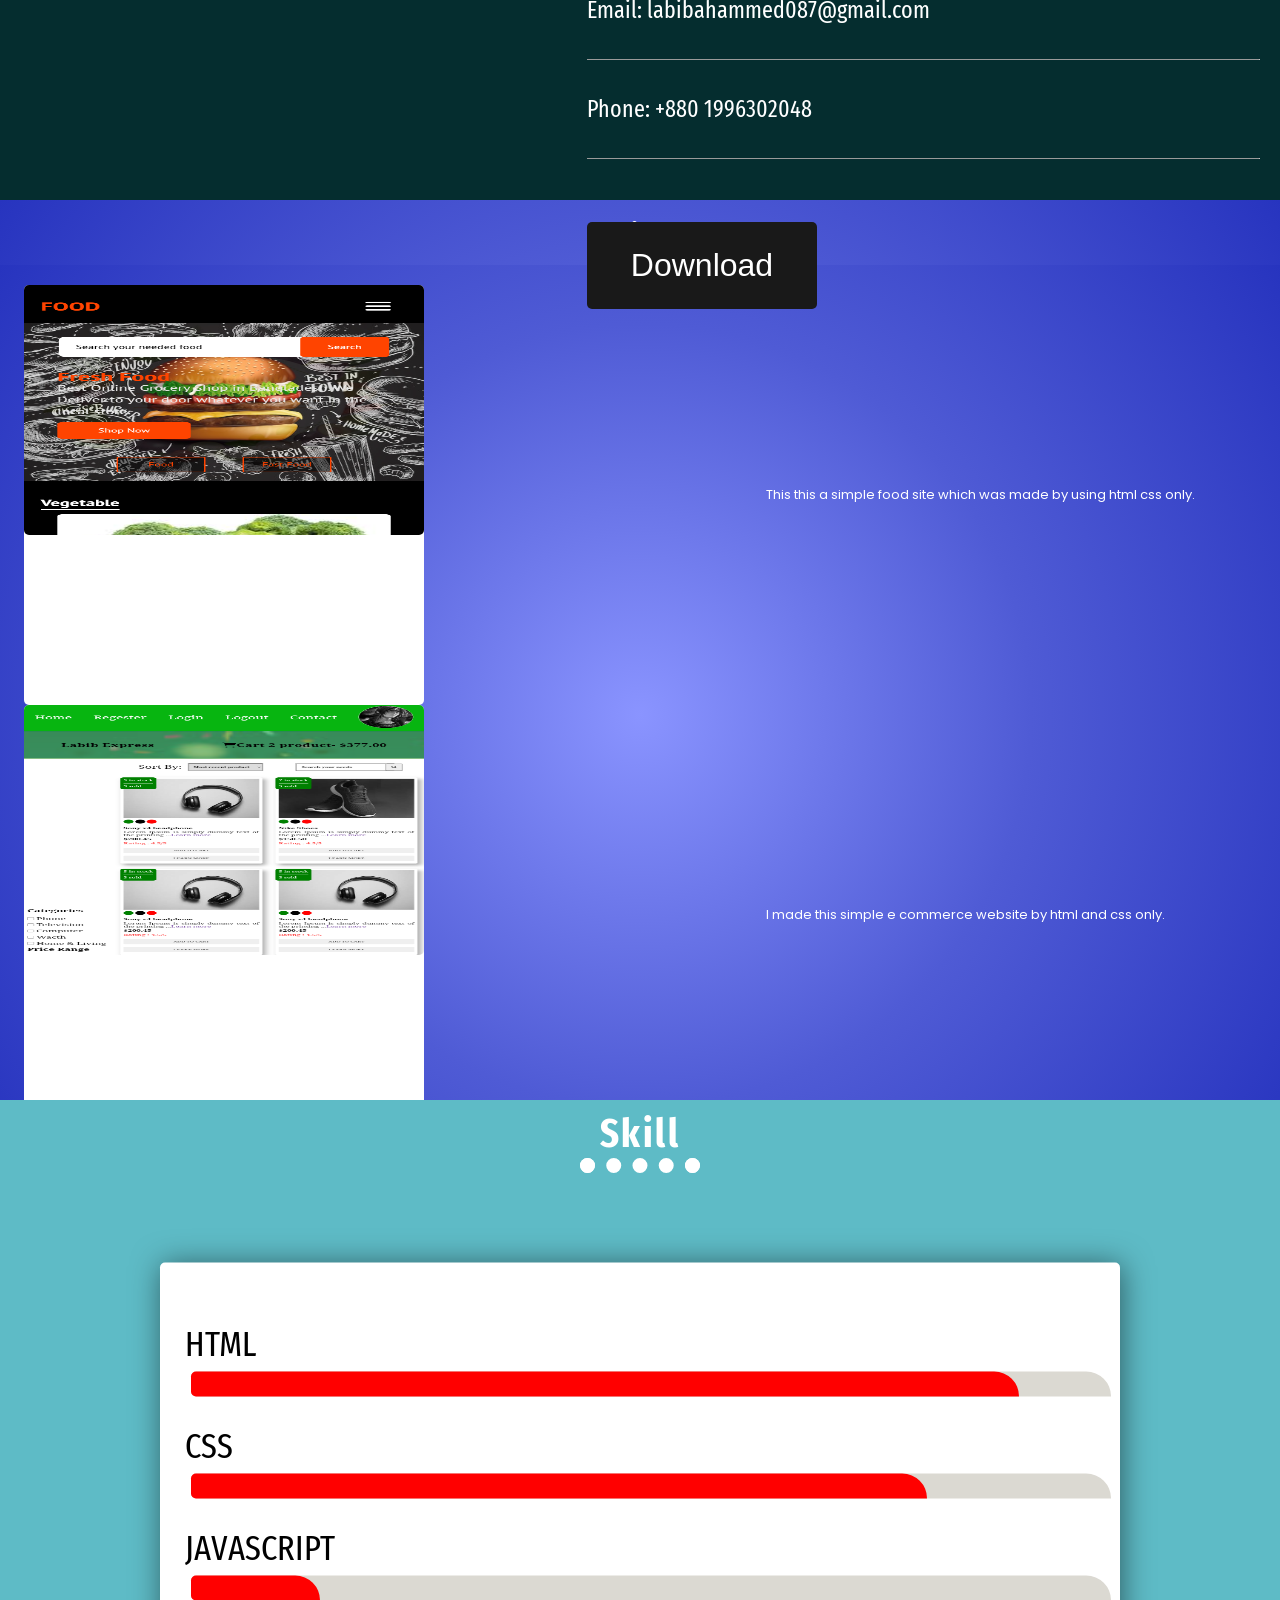
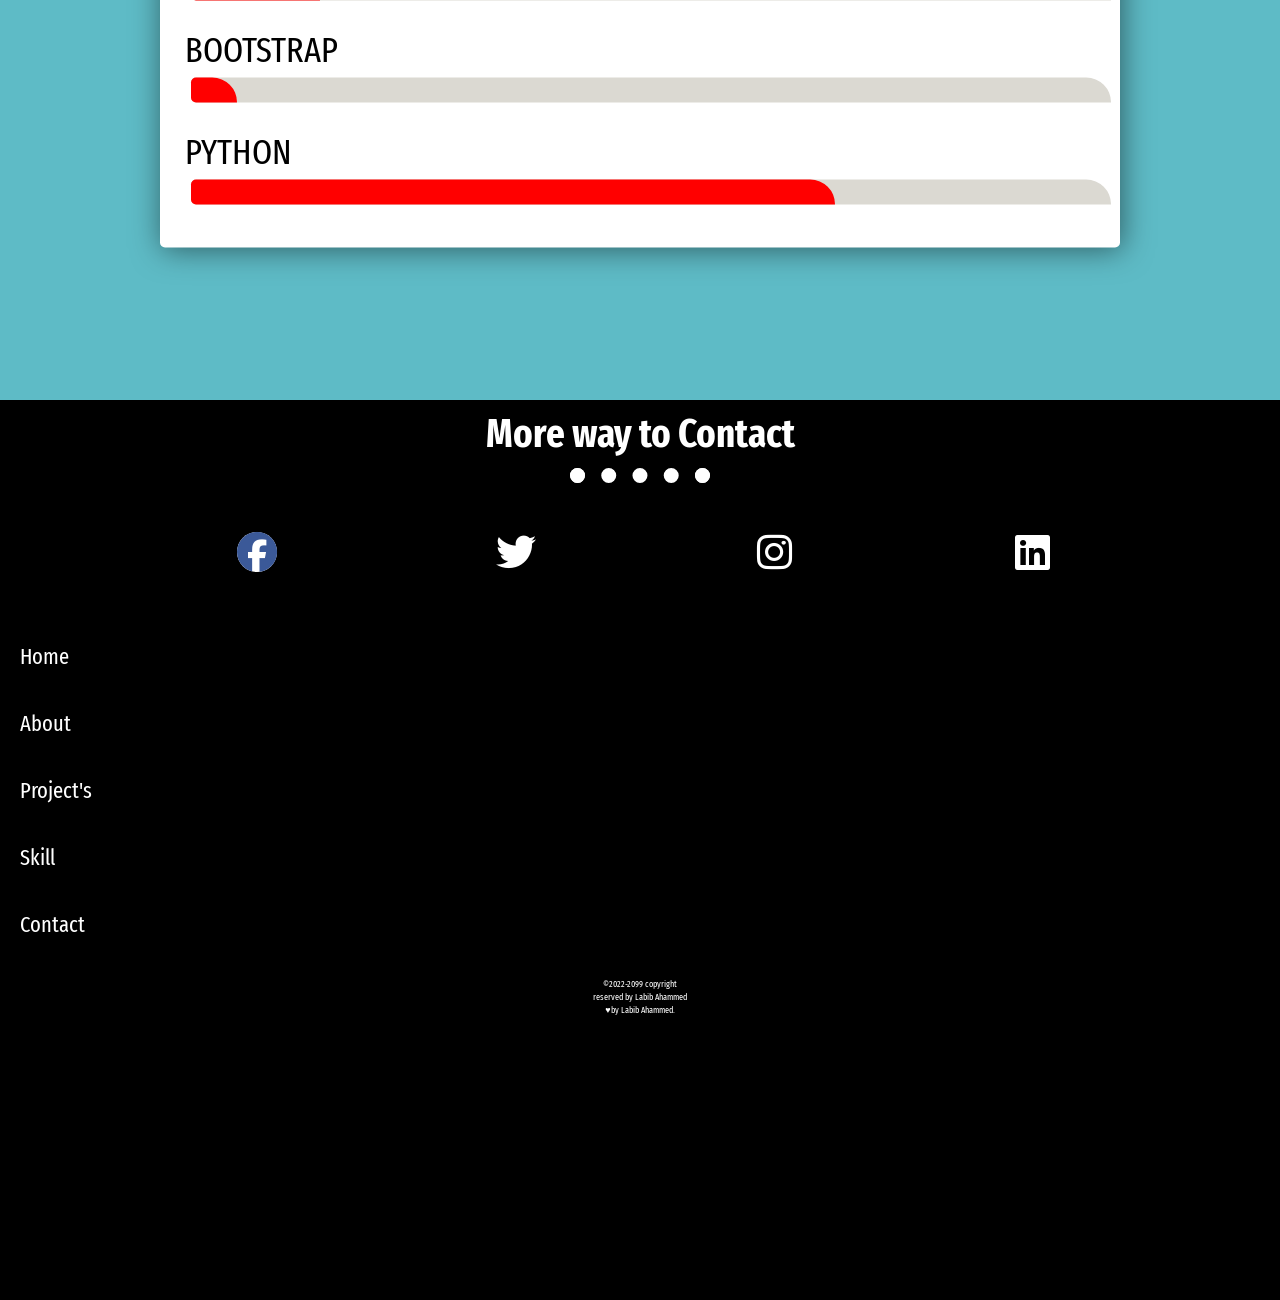
==== commit 12a0b9f7: "Update index.html" ====
--- a/index.html
+++ b/index.html
@@ -109,7 +109,7 @@
     <!--home part end here-->
 
     <!--project part start here-->
-      <div class="projects">
+      <div class="projects" id="project">
     <h2 class="project_heading">Projects</h2>
 
     <div class="project_body">
--- a/style.css
+++ b/style.css
@@ -1,3 +1,5 @@
+@import url('https://fonts.googleapis.com/css2?family=Poppins:wght@400;500;600;700&display=swap');
+
 * {
     margin: 0;
     padding: 0;
@@ -198,58 +200,51 @@
 /* about part start here */
 
 /* project part start here */
-.project-section {
-    width: 100%;
-    height: 100vh;
-    position: relative;
-}
-
-.project-container {
-    position: relative;
-    display: flex;
-    overflow-x: scroll;
-    margin-top: 60px;
-    padding: 10px;
-    height: 70vh;
+.projects {
+  background-image: radial-gradient(circle at center, #8A94FF, #4F5BD5, #2734BF);
+  width: 100%;
+  height: 100vh;
+  font-family: 'Poppins', sans-serif;
+}
+
+.project_body {
+  width: 100%;
+  height: 100vh;
+  display: flex;
+  justify-content: space-between;
+  align-items: center;
+  flex-wrap: wrap;
+  padding: 20px 9px;
+  color: white;
+  background-image: radial-gradient(circle at center, #8A94FF, #4F5BD5, #2734BF);
+
 }
 
 .project-card {
-    border-radius: 5px;
-    width: 200px;
-    box-shadow: 2px 2px 30px rgba(0, 0, 0, 0.5);
-    height: 320px;
-    transition: 1s transform;
-    margin-right: 20px;
-}
-
-.project-card:first-child {
-    margin-left: 20px;
+  width: 140px;
+  height: 100px;
+  background: white;
+  border-radius: 5px;
+  margin: 0px 15px;
 }
 
 .project-card img {
-    width: 200px;
-    height: 200px;
-    border-top-left-radius: 5px;
-    border-top-right-radius: 5px;
-}
-
-.project-info {
-    padding: 5px 10px;
-}
-
-.project-btn {
-    text-align: center;
-    padding: 10px 0px;
-}
-
-.project-btn a {
-    background: black;
-    color: white;
-    padding: 6px;
-    border-radius: 5px;
-    width: 60px;
-}
-
+  width: 100%;
+  height: 100%;
+  border-radius: 5px;
+}
+
+.project_heading{
+  text-align: center;
+  color: white;
+  padding: 15px;
+}
+
+.info{
+  width: 40%;
+  font-size: 13px;
+  text-align: justify;
+}
 /* project part end here */
 
 /* skill part start here */
